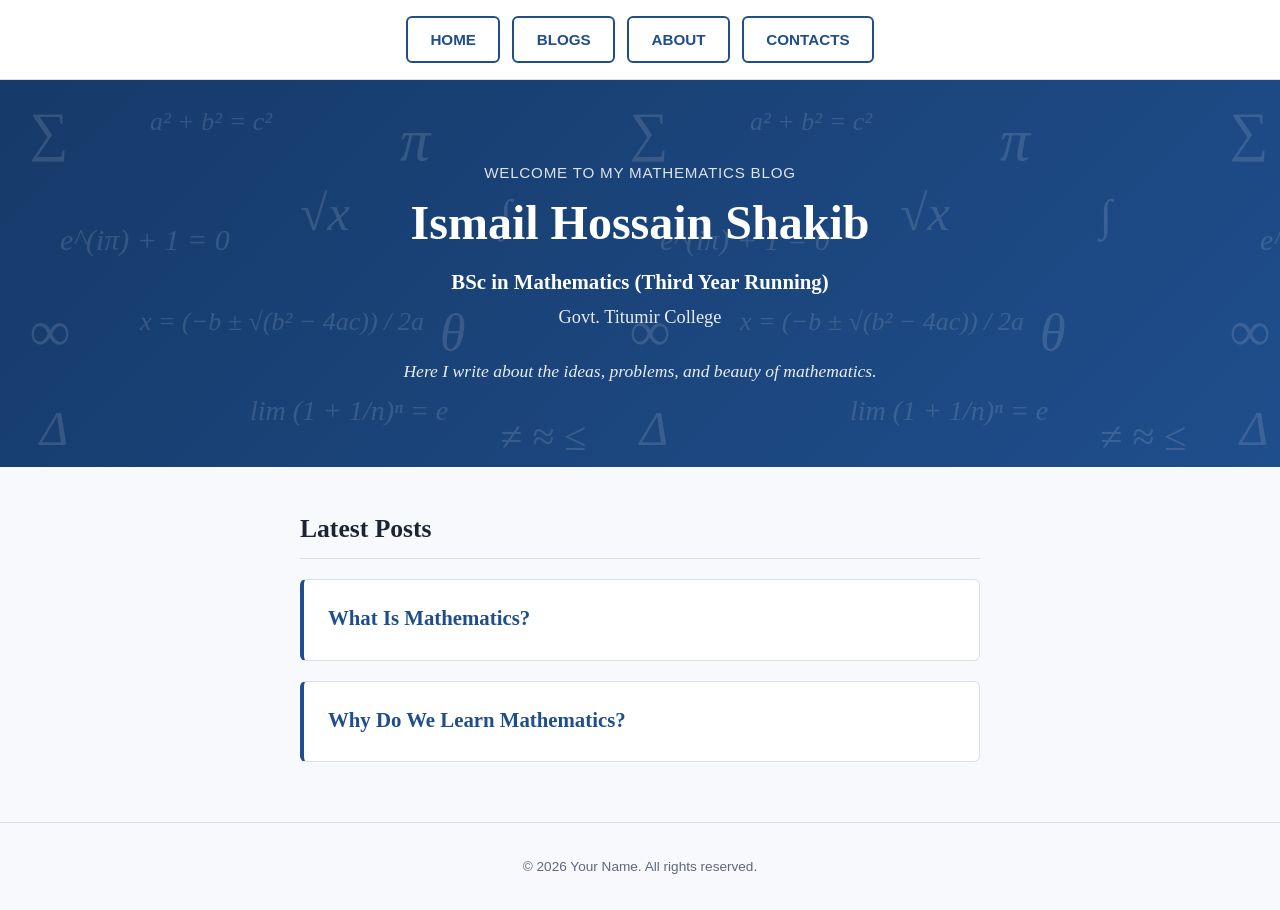
==== index.html @ 71774dad "Add files via upload" ====
<!DOCTYPE html>
<html lang="en">
<head>
  <meta charset="UTF-8">
  <meta name="viewport" content="width=device-width, initial-scale=1.0">
  <title>My Mathematics Blog</title>
  <link rel="stylesheet" href="style.css">
</head>
<body>

  <!-- Header with navigation -->
  <header>
    <nav>
      <a href="index.html" class="nav-button">HOME</a>
      <a href="blogs.html" class="nav-button">BLOGS</a>
      <a href="about.html" class="nav-button">ABOUT</a>
      <a href="contacts.html" class="nav-button">CONTACTS</a>
    </nav>
  </header>

  <!-- Hero section with introduction -->
  <section class="hero">
    <div class="hero-content">
      <p class="hero-welcome">Welcome to My Mathematics Blog</p>
      <h1>Ismail Hossain Shakib</h1>
      <p class="hero-degree">BSc in Mathematics (Third Year Running)</p>
      <p class="hero-college">Govt. Titumir College</p>
      <p class="hero-tagline">
        Here I write about the ideas, problems, and beauty of mathematics.
      </p>
    </div>
  </section>

  <!-- Main content -->
  <main>
    <section id="latest-posts">
      <h2>Latest Posts</h2>

      <article>
        <h3><a href="blogs.html#what-is-mathematics">What Is Mathematics?</a></h3>
      </article>

      <article>
        <h3><a href="blogs.html#why-we-learn-mathematics">Why Do We Learn Mathematics?</a></h3>
      </article>
    </section>
  </main>

  <!-- Footer -->
  <footer>
    <p>&copy; 2026 Your Name. All rights reserved.</p>
  </footer>

</body>
</html>
---- style.css ----
/* ---------- Colors and fonts ---------- */
:root {
  --bg: #f7f9fc;
  --surface: #ffffff;
  --text: #1c2433;
  --muted: #5d6879;
  --accent: #1f4e8c;
  --accent-dark: #163a69;
  --border: #d9e0ea;

  --font-body: Georgia, "Times New Roman", serif;
  --font-ui: "Segoe UI", Roboto, Helvetica, Arial, sans-serif;
}

/* ---------- Base ---------- */
* {
  box-sizing: border-box;
}

body {
  margin: 0;
  background: var(--bg);
  color: var(--text);
  font-family: var(--font-body);
  font-size: 1.1rem;
  line-height: 1.7;
}

/* ---------- Navigation ---------- */
header {
  background: var(--surface);
  border-bottom: 1px solid var(--border);
}

nav {
  display: flex;
  justify-content: center;
  flex-wrap: wrap;
  gap: 0.75rem;
  padding: 1rem;
}

.nav-button {
  font-family: var(--font-ui);
  font-size: 0.95rem;
  font-weight: 600;
  color: var(--accent);
  text-decoration: none;
  padding: 0.55rem 1.4rem;
  border: 2px solid var(--accent);
  border-radius: 6px;
  transition: background 0.2s, color 0.2s;
}

.nav-button:hover {
  background: var(--accent);
  color: #ffffff;
}

.nav-button:focus-visible,
a:focus-visible {
  outline: 3px solid var(--accent-dark);
  outline-offset: 3px;
}

/* ---------- Main content ---------- */
main {
  max-width: 720px;
  margin: 0 auto;
  padding: 2.5rem 1.25rem;
}

#intro {
  margin-bottom: 3rem;
}

h1 {
  font-size: 2.4rem;
  line-height: 1.2;
  margin: 0 0 0.75rem;
}

h2 {
  font-size: 1.6rem;
  margin: 0 0 1.25rem;
  padding-bottom: 0.5rem;
  border-bottom: 1px solid var(--border);
}

h3 {
  font-size: 1.3rem;
  margin: 0 0 0.25rem;
}

p {
  margin: 0 0 1rem;
}

/* ---------- Blog posts ---------- */
article {
  background: var(--surface);
  border: 1px solid var(--border);
  border-left: 4px solid var(--accent);
  border-radius: 6px;
  padding: 1.25rem 1.5rem;
  margin-bottom: 1.25rem;
}

article h3 a {
  color: var(--accent);
  text-decoration: none;
}

article h3 a:hover {
  text-decoration: underline;
}

.post-date {
  font-family: var(--font-ui);
  font-size: 0.85rem;
  color: var(--muted);
  margin-bottom: 0.75rem;
}

article p:last-child {
  margin-bottom: 0;
}

/* ---------- Footer ---------- */
footer {
  text-align: center;
  font-family: var(--font-ui);
  font-size: 0.85rem;
  color: var(--muted);
  padding: 2rem 1rem;
  border-top: 1px solid var(--border);
}

footer p {
  margin: 0;
}

/* ---------- Small screens ---------- */
@media (max-width: 480px) {
  h1 {
    font-size: 1.9rem;
  }

  .nav-button {
    padding: 0.5rem 1rem;
  }
}

/* ---------- Home page hero ---------- */
.hero {
  background-color: #163a69;
  background-image: url("math-bg.svg"), linear-gradient(135deg, #163a69, #1f4e8c);
  background-repeat: repeat, no-repeat;
  background-size: 600px 400px, cover;
  color: #ffffff;
  text-align: center;
  padding: 5rem 1.25rem;
}

.hero-content {
  max-width: 720px;
  margin: 0 auto;
}

.hero-welcome {
  font-family: var(--font-ui);
  font-size: 0.95rem;
  letter-spacing: 0.05em;
  text-transform: uppercase;
  opacity: 0.85;
  margin-bottom: 0.5rem;
}

.hero h1 {
  font-size: 3rem;
  margin-bottom: 0.75rem;
}

.hero-degree {
  font-size: 1.3rem;
  font-weight: bold;
  margin-bottom: 0.15rem;
}

.hero-college {
  font-size: 1.15rem;
  opacity: 0.9;
  margin-bottom: 1.5rem;
}

.hero-tagline {
  font-style: italic;
  opacity: 0.9;
  margin-bottom: 0;
}

@media (max-width: 480px) {
  .hero {
    padding: 3.5rem 1rem;
  }

  .hero h1 {
    font-size: 2.1rem;
  }
}
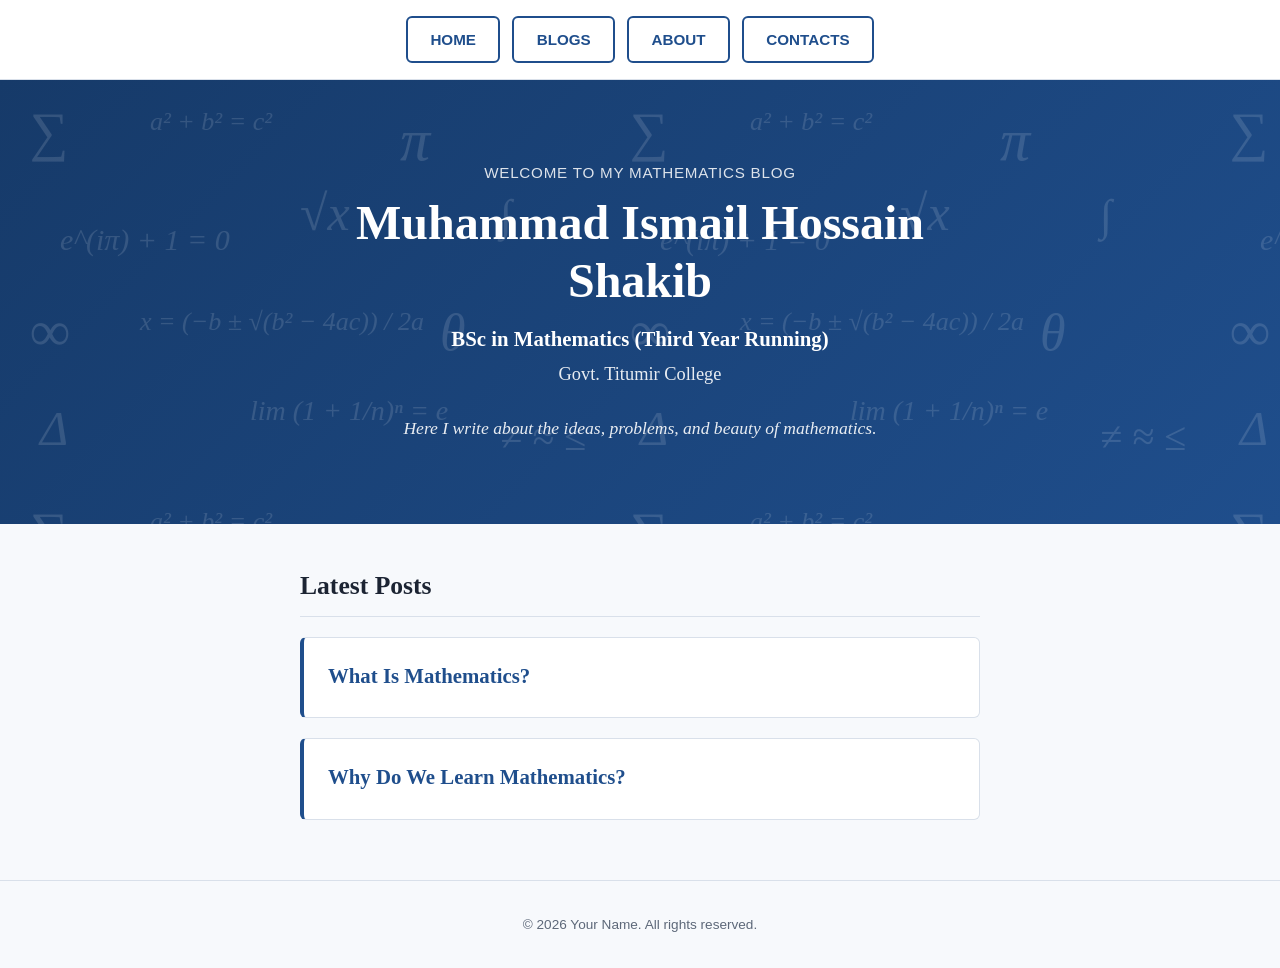
==== commit 2cf9493e: "Update name in hero section of index.html" ====
--- a/index.html
+++ b/index.html
@@ -22,7 +22,7 @@
   <section class="hero">
     <div class="hero-content">
       <p class="hero-welcome">Welcome to My Mathematics Blog</p>
-      <h1>Ismail Hossain Shakib</h1>
+      <h1>Muhammad Ismail Hossain Shakib</h1>
       <p class="hero-degree">BSc in Mathematics (Third Year Running)</p>
       <p class="hero-college">Govt. Titumir College</p>
       <p class="hero-tagline">
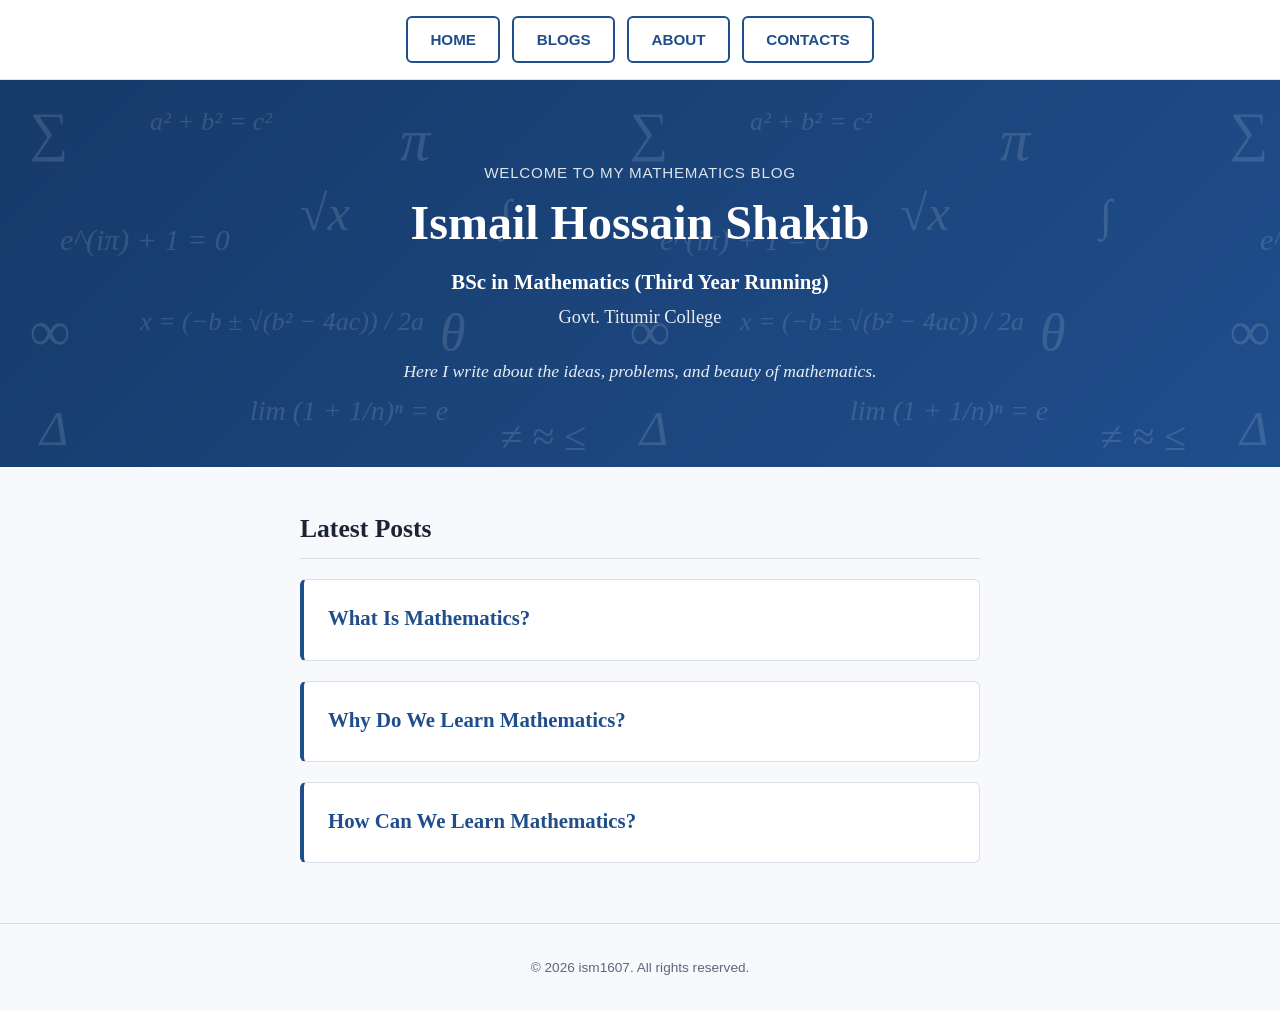
==== commit eb024da1: "Add files via upload" ====
--- a/index.html
+++ b/index.html
@@ -22,7 +22,7 @@
   <section class="hero">
     <div class="hero-content">
       <p class="hero-welcome">Welcome to My Mathematics Blog</p>
-      <h1>Muhammad Ismail Hossain Shakib</h1>
+      <h1>Ismail Hossain Shakib</h1>
       <p class="hero-degree">BSc in Mathematics (Third Year Running)</p>
       <p class="hero-college">Govt. Titumir College</p>
       <p class="hero-tagline">
@@ -43,12 +43,16 @@
       <article>
         <h3><a href="blogs.html#why-we-learn-mathematics">Why Do We Learn Mathematics?</a></h3>
       </article>
+
+      <article>
+        <h3><a href="blogs.html#how-can-we-learn-mathematics">How Can We Learn Mathematics?</a></h3>
+      </article>
     </section>
   </main>
 
   <!-- Footer -->
   <footer>
-    <p>&copy; 2026 Your Name. All rights reserved.</p>
+    <p>&copy; 2026 ism1607. All rights reserved.</p>
   </footer>
 
 </body>
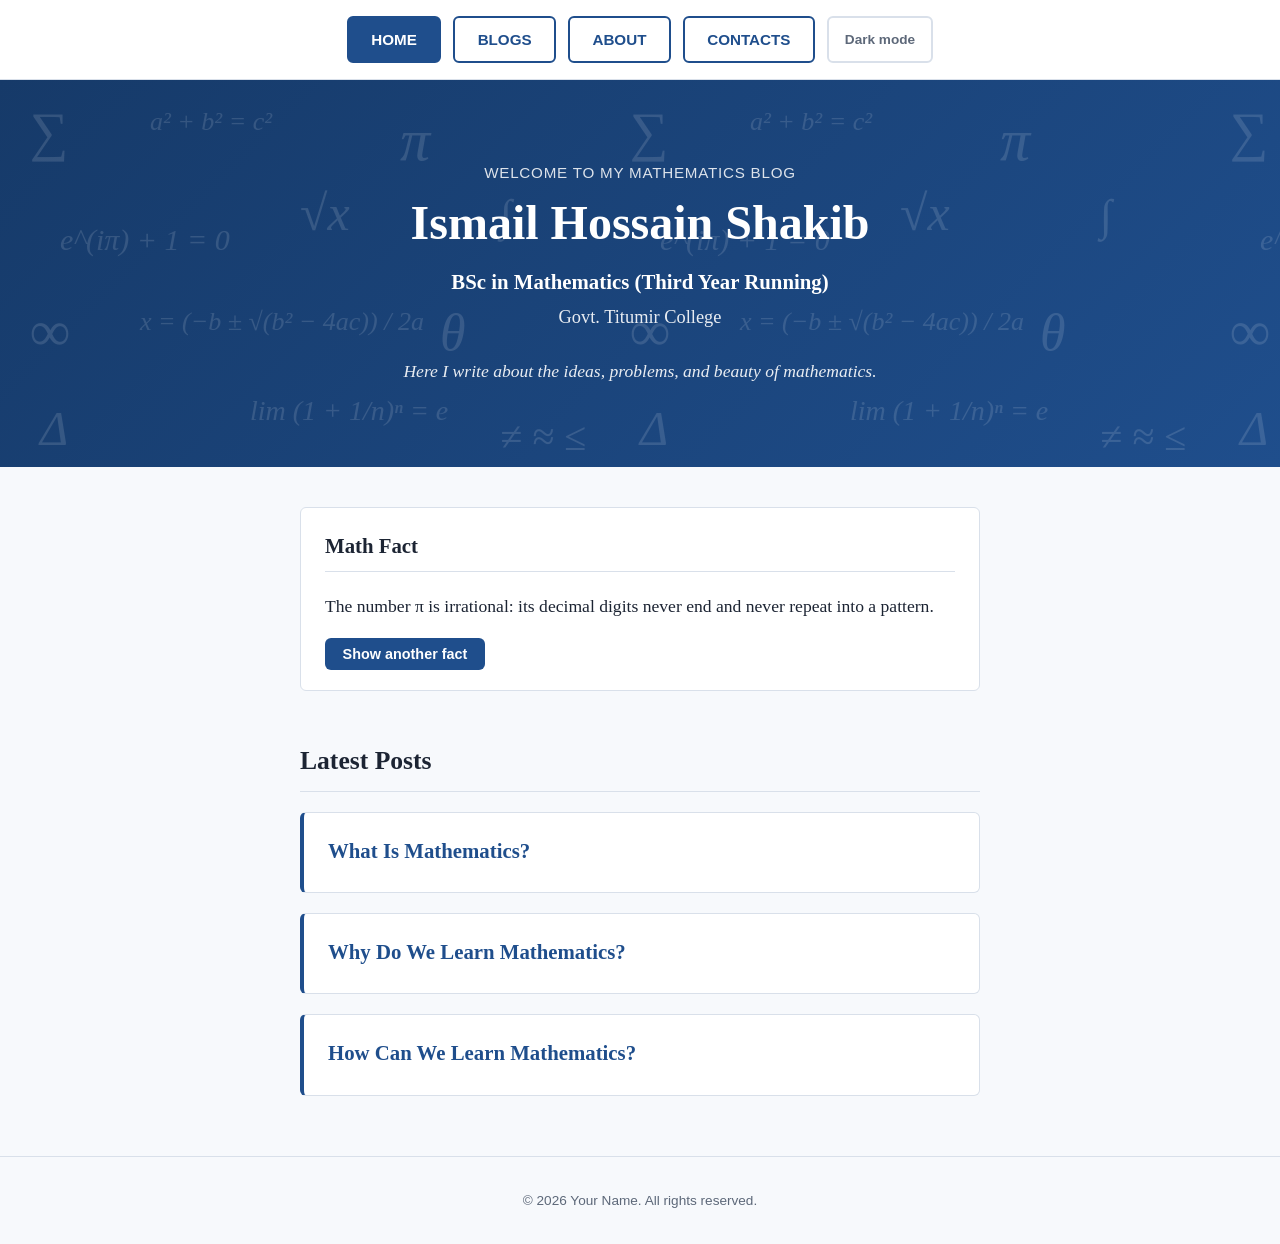
==== commit e6feebef: "Add files via upload" ====
--- a/index.html
+++ b/index.html
@@ -33,6 +33,12 @@
 
   <!-- Main content -->
   <main>
+    <section class="fact-box">
+      <h2>Math Fact</h2>
+      <p id="fact-text">Mathematics is full of surprises.</p>
+      <button type="button" id="new-fact">Show another fact</button>
+    </section>
+
     <section id="latest-posts">
       <h2>Latest Posts</h2>
 
@@ -52,8 +58,10 @@
 
   <!-- Footer -->
   <footer>
-    <p>&copy; 2026 ism1607. All rights reserved.</p>
+    <p>&copy; 2026 Your Name. All rights reserved.</p>
   </footer>
+
+  <script src="script.js" defer></script>
 
 </body>
 </html>
--- a/style.css
+++ b/style.css
@@ -208,3 +208,230 @@
     font-size: 2.1rem;
   }
 }
+
+/* ---------- About page ---------- */
+.about-facts {
+  background: var(--surface);
+  border: 1px solid var(--border);
+  border-left: 4px solid var(--accent);
+  border-radius: 6px;
+  padding: 1.25rem 1.5rem;
+  margin: 2rem 0;
+}
+
+.about-facts h2 {
+  font-size: 1.3rem;
+  margin-bottom: 1rem;
+}
+
+.about-facts ul {
+  margin: 0;
+  padding-left: 1.25rem;
+}
+
+.about-facts li {
+  margin-bottom: 0.6rem;
+}
+
+.about-facts li:last-child {
+  margin-bottom: 0;
+}
+
+main p a {
+  color: var(--accent);
+}
+
+/* ---------- Contact page ---------- */
+.contact-button {
+  display: inline-block;
+  font-family: var(--font-ui);
+  font-size: 1rem;
+  font-weight: 600;
+  color: #ffffff;
+  background: var(--accent);
+  text-decoration: none;
+  padding: 0.65rem 1.4rem;
+  border-radius: 6px;
+  word-break: break-all;
+  transition: background 0.2s;
+}
+
+.contact-button:hover {
+  background: var(--accent-dark);
+}
+
+.about-facts p:last-child {
+  margin-bottom: 0;
+}
+
+.about-facts a {
+  color: var(--accent);
+}
+
+.about-facts a.contact-button {
+  color: #ffffff;
+}
+
+/* ---------- Dark mode ---------- */
+[data-theme="dark"] {
+  --bg: #0f1624;
+  --surface: #18212f;
+  --text: #e6ebf3;
+  --muted: #9aa7bb;
+  --accent: #7fb0ee;
+  --accent-dark: #a8c8f5;
+  --border: #2a3547;
+}
+
+[data-theme="dark"] .nav-button:hover {
+  color: #0f1624;
+}
+
+[data-theme="dark"] .contact-button,
+[data-theme="dark"] .about-facts a.contact-button,
+[data-theme="dark"] .fact-box button {
+  color: #0f1624;
+}
+
+body,
+header,
+article,
+.about-facts,
+.fact-box,
+footer {
+  transition: background-color 0.3s, color 0.3s, border-color 0.3s;
+}
+
+/* ---------- Theme toggle button ---------- */
+.theme-toggle {
+  font-family: var(--font-ui);
+  font-size: 0.85rem;
+  font-weight: 600;
+  color: var(--muted);
+  background: transparent;
+  border: 2px solid var(--border);
+  border-radius: 6px;
+  padding: 0.5rem 1rem;
+  cursor: pointer;
+  transition: border-color 0.2s, color 0.2s;
+}
+
+.theme-toggle:hover {
+  color: var(--accent);
+  border-color: var(--accent);
+}
+
+.theme-toggle:focus-visible,
+.back-to-top:focus-visible,
+.fact-box button:focus-visible {
+  outline: 3px solid var(--accent-dark);
+  outline-offset: 3px;
+}
+
+/* ---------- Current page in menu ---------- */
+.nav-button.active {
+  background: var(--accent);
+  color: #ffffff;
+}
+
+[data-theme="dark"] .nav-button.active {
+  color: #0f1624;
+}
+
+/* ---------- Reading progress bar ---------- */
+.progress-bar {
+  position: fixed;
+  top: 0;
+  left: 0;
+  height: 4px;
+  width: 0;
+  background: var(--accent);
+  z-index: 1000;
+}
+
+/* ---------- Back-to-top button ---------- */
+.back-to-top {
+  position: fixed;
+  right: 1.25rem;
+  bottom: 1.25rem;
+  width: 2.75rem;
+  height: 2.75rem;
+  font-size: 1.3rem;
+  line-height: 1;
+  color: #ffffff;
+  background: var(--accent);
+  border: none;
+  border-radius: 50%;
+  cursor: pointer;
+  opacity: 0;
+  visibility: hidden;
+  transform: translateY(10px);
+  transition: opacity 0.3s, transform 0.3s, visibility 0.3s;
+  z-index: 900;
+}
+
+[data-theme="dark"] .back-to-top {
+  color: #0f1624;
+}
+
+.back-to-top.visible {
+  opacity: 1;
+  visibility: visible;
+  transform: translateY(0);
+}
+
+/* ---------- Highlight a post opened from a link ---------- */
+article.highlight {
+  animation: post-flash 2.5s ease-out;
+}
+
+@keyframes post-flash {
+  from { box-shadow: 0 0 0 5px var(--accent); }
+  to   { box-shadow: 0 0 0 0 transparent; }
+}
+
+/* ---------- Math fact box ---------- */
+.fact-box {
+  background: var(--surface);
+  border: 1px solid var(--border);
+  border-radius: 6px;
+  padding: 1.25rem 1.5rem;
+  margin-bottom: 3rem;
+}
+
+.fact-box h2 {
+  font-size: 1.3rem;
+}
+
+.fact-box button {
+  font-family: var(--font-ui);
+  font-size: 0.9rem;
+  font-weight: 600;
+  color: #ffffff;
+  background: var(--accent);
+  border: none;
+  border-radius: 6px;
+  padding: 0.5rem 1.1rem;
+  cursor: pointer;
+  transition: background 0.2s;
+}
+
+.fact-box button:hover {
+  background: var(--accent-dark);
+}
+
+/* Respect people who prefer less motion */
+@media (prefers-reduced-motion: reduce) {
+  article.highlight {
+    animation: none;
+  }
+  .back-to-top,
+  body,
+  header,
+  article,
+  .about-facts,
+  .fact-box,
+  footer {
+    transition: none;
+  }
+}
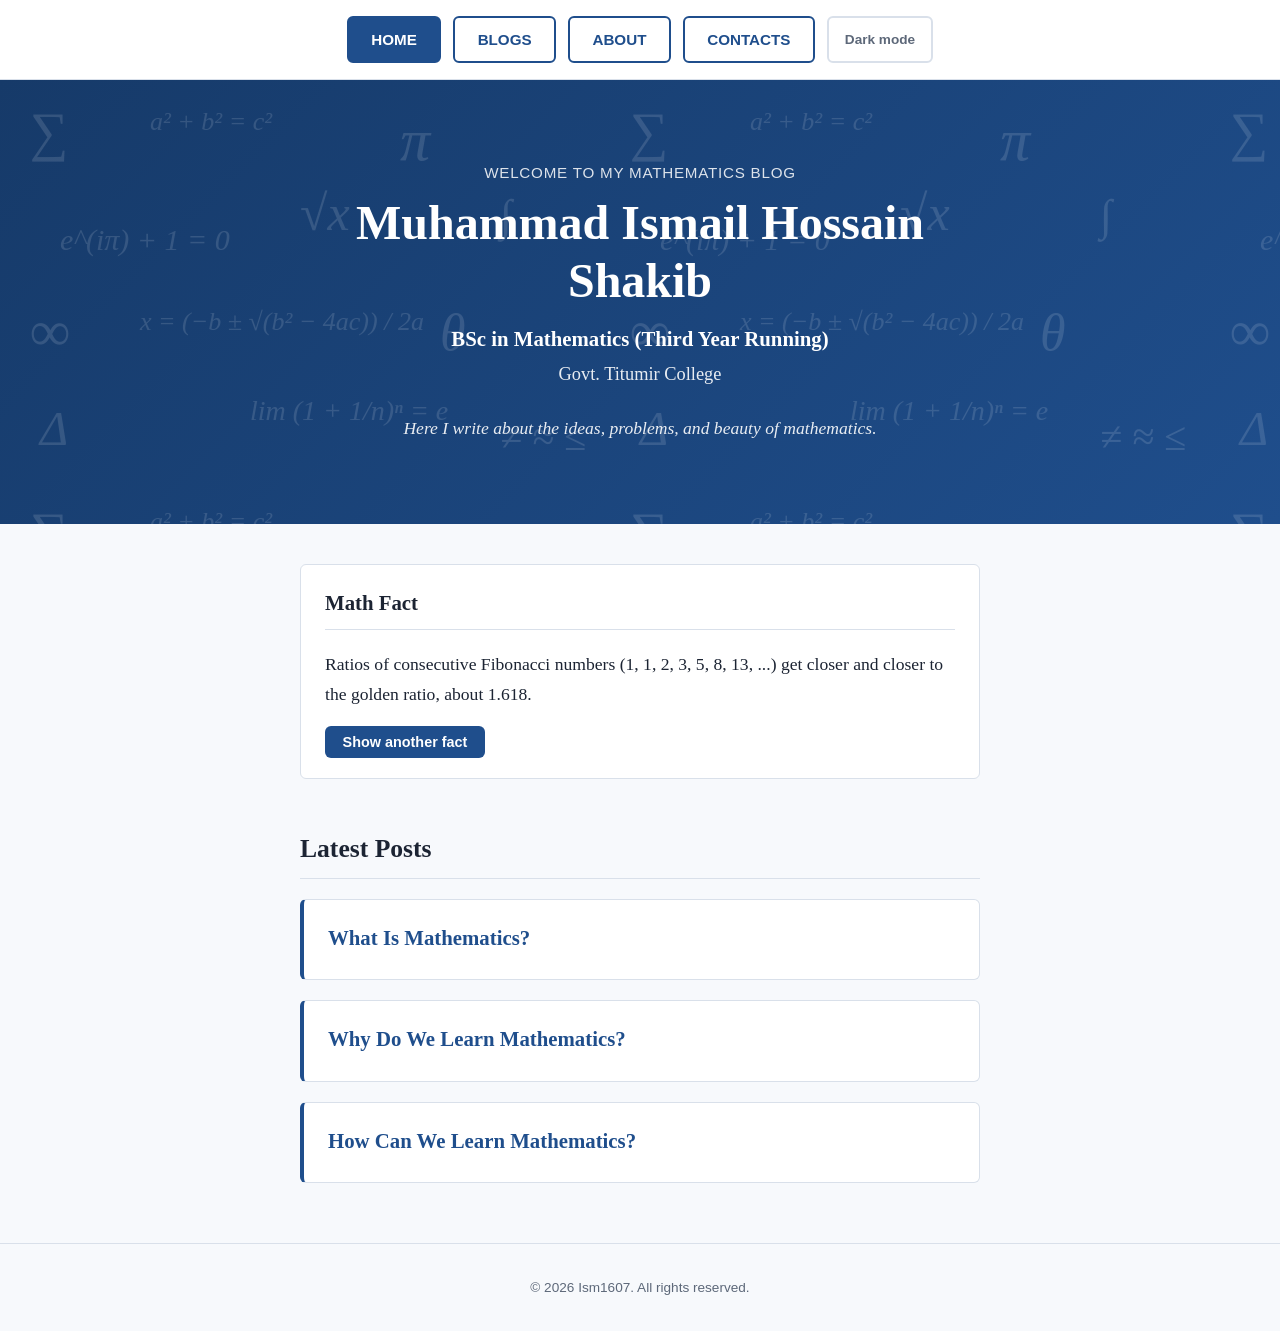
==== commit 3c3dee69: "Update name and copyright in index.html" ====
--- a/index.html
+++ b/index.html
@@ -22,7 +22,7 @@
   <section class="hero">
     <div class="hero-content">
       <p class="hero-welcome">Welcome to My Mathematics Blog</p>
-      <h1>Ismail Hossain Shakib</h1>
+      <h1>Muhammad Ismail Hossain Shakib</h1>
       <p class="hero-degree">BSc in Mathematics (Third Year Running)</p>
       <p class="hero-college">Govt. Titumir College</p>
       <p class="hero-tagline">
@@ -58,7 +58,7 @@
 
   <!-- Footer -->
   <footer>
-    <p>&copy; 2026 Your Name. All rights reserved.</p>
+    <p>&copy; 2026 Ism1607. All rights reserved.</p>
   </footer>
 
   <script src="script.js" defer></script>
